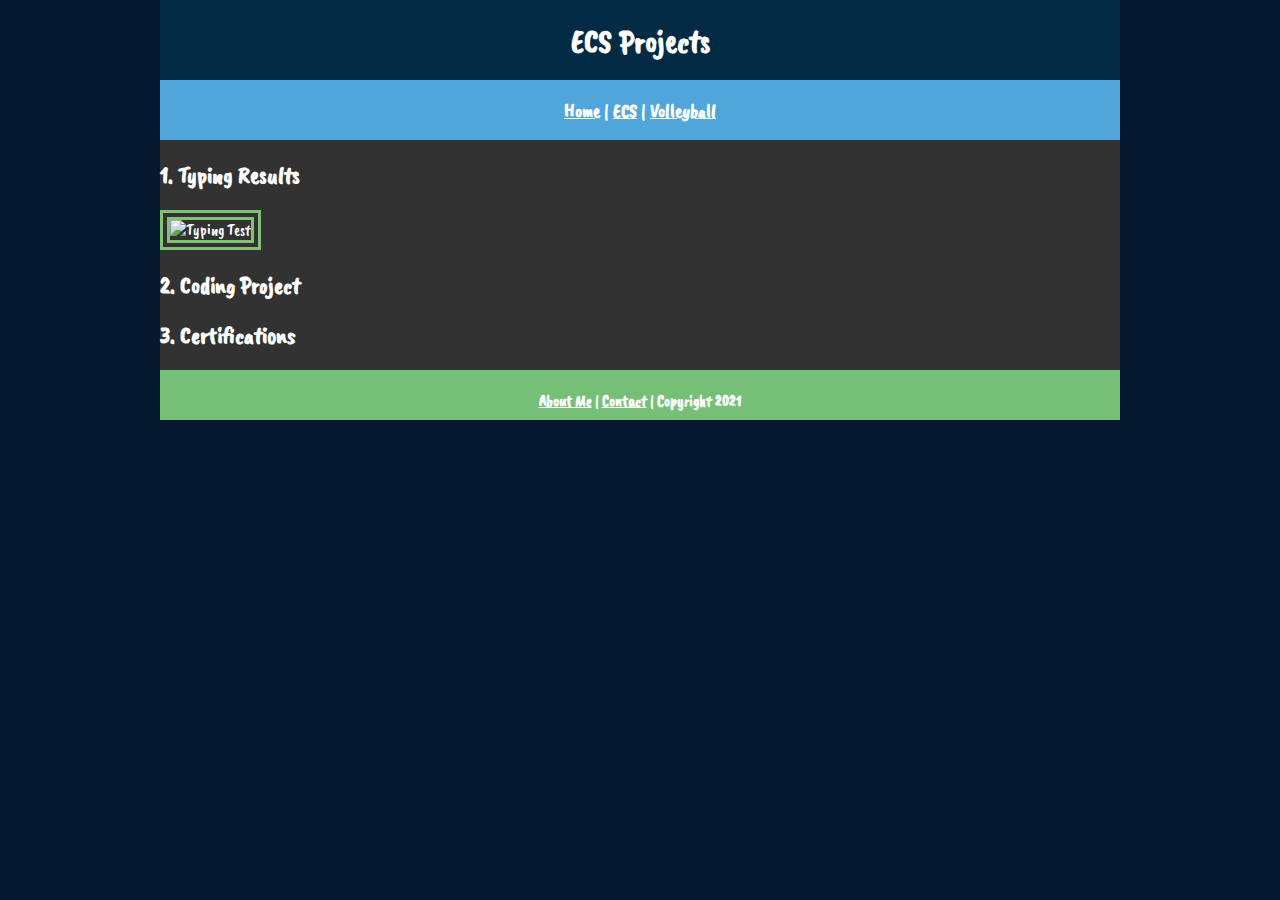
==== ecs/index.html @ 9391df74 "Update index.html" ====
<!DOCTYPE html>
<html class="homePage">
<head>
	<!-- This is a comment! Text here will be ignored by the browser. -->
	<meta charset="UTF-8">
	<title> Chrissy's ECS Projects </title>
	<link href="../myCSS.css" rel="stylesheet" type="text/css">
	<link rel="preconnect" href="https://fonts.googleapis.com">
<link rel="preconnect" href="https://fonts.gstatic.com" crossorigin>
<link href="https://fonts.googleapis.com/css2?family=Caveat+Brush&display=swap" rel="stylesheet">
</head>
<body>
<div class="container">
  <div class="header">
  	<h1> ECS Projects </h1>
  </div>
  <div class="nav">
    <h3> <a href="../index.html">Home</a> | <a href="index.html">ECS</a> | <a href="../Volleyball/index.html">Volleyball</a></h3>
  </div>
  <div class="content">
	  <h2> 1. Typing Results</h2>
	  <img style="border:10px double #83c276" src=../images/Typing-Test.png" alt="Typing Test" width="300px">
	  <h2> 2. Coding Project</h2>
	  <h2> 3. Certifications</h2>
  </div>
  <div class="footer">
    <h4> <a href="../aboutme.html">About Me</a> | <a href="mailto:9644818@graniteschools.org">Contact</a> | Copyright 2021</h4>
  </div>
</div>
</body>
</html>
---- myCSS.css ----
@charset "UTF-8";
/* This is a comment! Text here will be ignored by the browser. */
body {
	font-family: "Caveat Brush", serif;
     background-color: #29507A;
     margin: 0;
     padding: 0;
     color: #FFFFFF;
}
.caveat-brush-regular {
  font-family: "Caveat Brush", serif;
  font-weight: 400;
  font-style: normal;
  font-size: 24px;
}
a:link {
     color: #FFFFFF;
}
a:visited {
     color: #FFFFFF;
}
a:hover, a:active, a:focus { 
     text-decoration: underline;
	text-decoration-style: wavy;
}
.homePage {
	background: #051830;
}
.container {
	width: 960px;
	margin: 0 auto;
}
.header {
	background: #012B45;
	text-align: center;
	margin: 0px;
	padding: 5;
	float: left;
	width: 100%;
	height: 80px;
}
.nav {
	background: #50A6DB;
	margin: 0px;
	padding: 5;
	float: left;
	width: 100%;
	height: 60px;
	text-align: center;
}
.content {
	background: #323232;
	margin: 0px;
	float: left;
	width: 100%;
	text-align: left;
}
.footer {
	background: #75C076;
	margin: 0px;
	float: left;
	width: 100%;
	height: 50px;
	text-align: center;
}
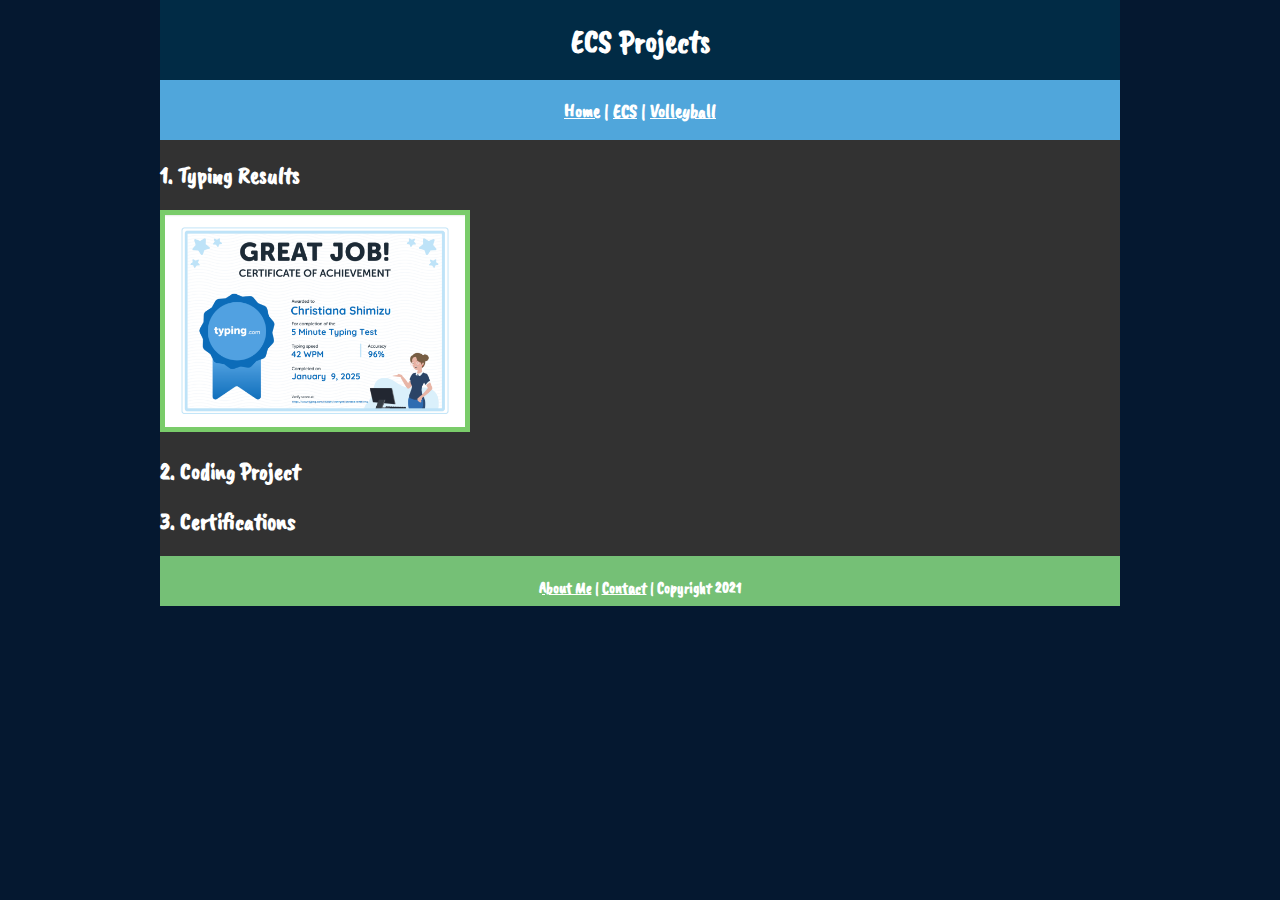
==== commit a2ceaa0c: "Update index.html" ====
--- a/ecs/index.html
+++ b/ecs/index.html
@@ -19,7 +19,7 @@
   </div>
   <div class="content">
 	  <h2> 1. Typing Results</h2>
-	  <img style="border:10px double #83c276" src=../images/Typing-Test.png" alt="Typing Test" width="300px">
+	  <img src="../images/Typing-Test.png" alt="Typing Test" width="300px" style="border:5px solid #7acc6a">
 	  <h2> 2. Coding Project</h2>
 	  <h2> 3. Certifications</h2>
   </div>
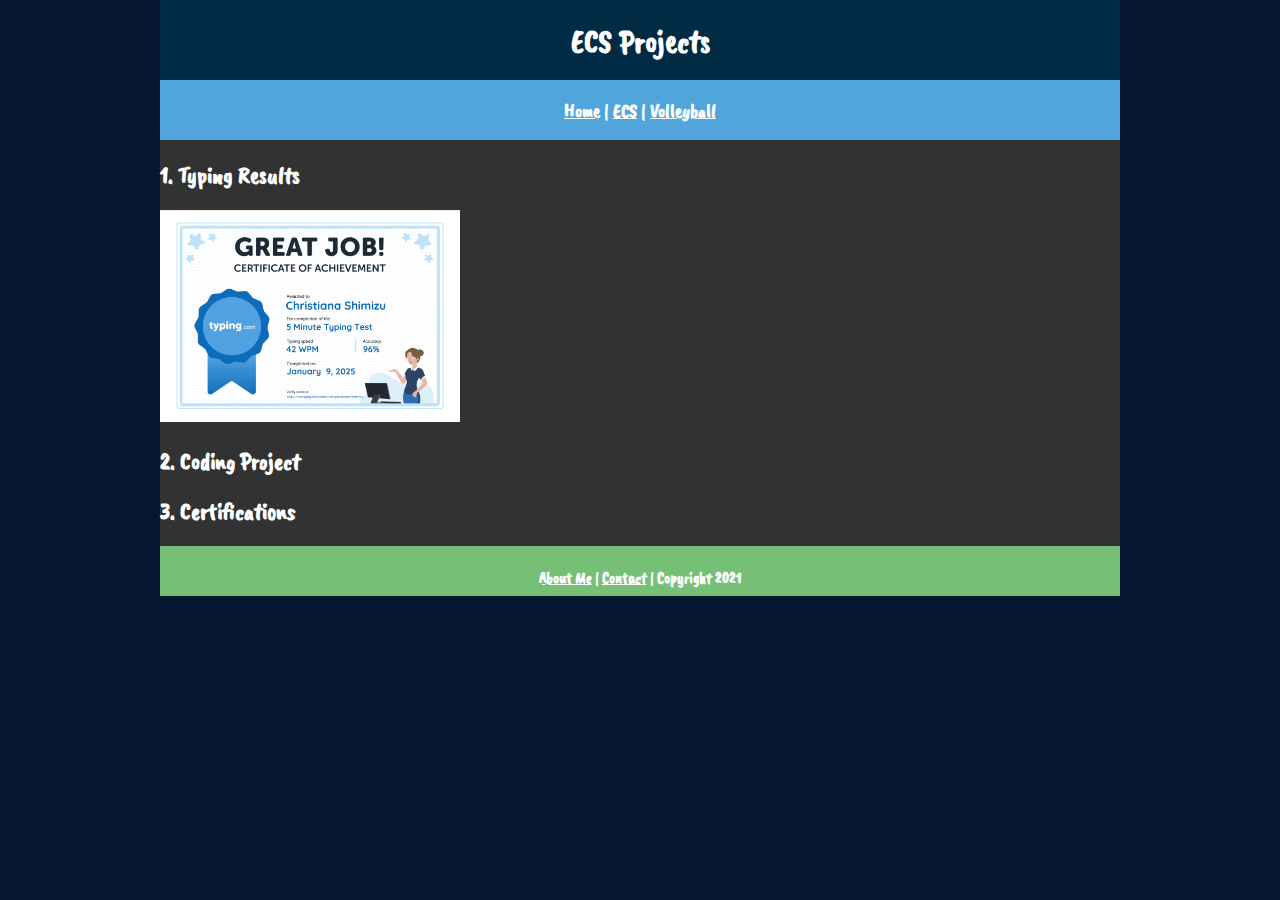
==== commit d4bed282: "Update index.html" ====
--- a/ecs/index.html
+++ b/ecs/index.html
@@ -19,7 +19,7 @@
   </div>
   <div class="content">
 	  <h2> 1. Typing Results</h2>
-	  <img src="../images/Typing-Test.png" alt="Typing Test" width="300px" style="border:5px solid #7acc6a">
+	  <img src="../images/Typing-Test.png" alt="Typing Test" width="300px">
 	  <h2> 2. Coding Project</h2>
 	  <h2> 3. Certifications</h2>
   </div>
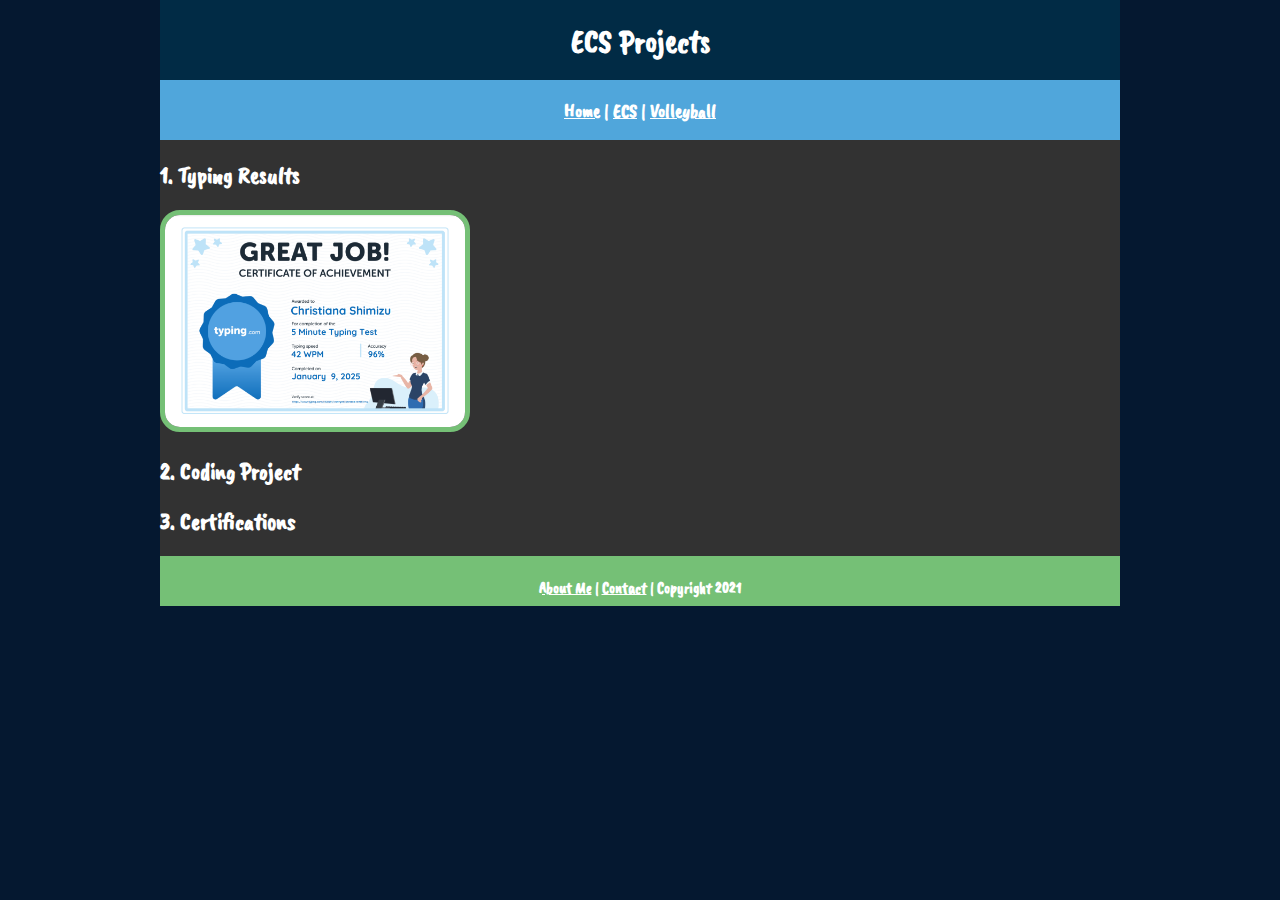
==== commit a4c5c93b: "Update index.html" ====
--- a/ecs/index.html
+++ b/ecs/index.html
@@ -4,7 +4,7 @@
 	<!-- This is a comment! Text here will be ignored by the browser. -->
 	<meta charset="UTF-8">
 	<title> Chrissy's ECS Projects </title>
-	<link href="../myCSS.css" rel="stylesheet" type="text/css">
+	<link href="../ECS.css" rel="stylesheet" type="text/css">
 	<link rel="preconnect" href="https://fonts.googleapis.com">
 <link rel="preconnect" href="https://fonts.gstatic.com" crossorigin>
 <link href="https://fonts.googleapis.com/css2?family=Caveat+Brush&display=swap" rel="stylesheet">
--- a/ECS.css
+++ b/ECS.css
@@ -0,0 +1,71 @@
+@charset "UTF-8";
+/* This is a comment! Text here will be ignored by the browser. */
+body {
+	font-family: "Caveat Brush", serif;
+     background-color: #29507A;
+     margin: 0;
+     padding: 0;
+     color: #FFFFFF;
+}
+.caveat-brush-regular {
+  font-family: "Caveat Brush", serif;
+  font-weight: 400;
+  font-style: normal;
+  font-size: 24px;
+}
+a:link {
+     color: #FFFFFF;
+}
+a:visited {
+     color: #FFFFFF;
+}
+a:hover, a:active, a:focus { 
+     text-decoration: underline;
+	text-decoration-style: wavy;
+}
+.homePage {
+	background: #051830;
+}
+.container {
+	width: 960px;
+	margin: 0 auto;
+}
+.header {
+	background: #012B45;
+	text-align: center;
+	margin: 0px;
+	padding: 5;
+	float: left;
+	width: 100%;
+	height: 80px;
+}
+.nav {
+	background: #50A6DB;
+	margin: 0px;
+	padding: 5;
+	float: left;
+	width: 100%;
+	height: 60px;
+	text-align: center;
+}
+.content {
+	background: #323232;
+	margin: 0px;
+	float: left;
+	width: 100%;
+	text-align: left;
+}
+.footer {
+	background: #75C076;
+	margin: 0px;
+	float: left;
+	width: 100%;
+	height: 50px;
+	text-align: center;
+}
+img { 
+border-color: #75C076;
+  border-style: solid;
+  border-radius: 20px;
+  border-width: 5px;
+}
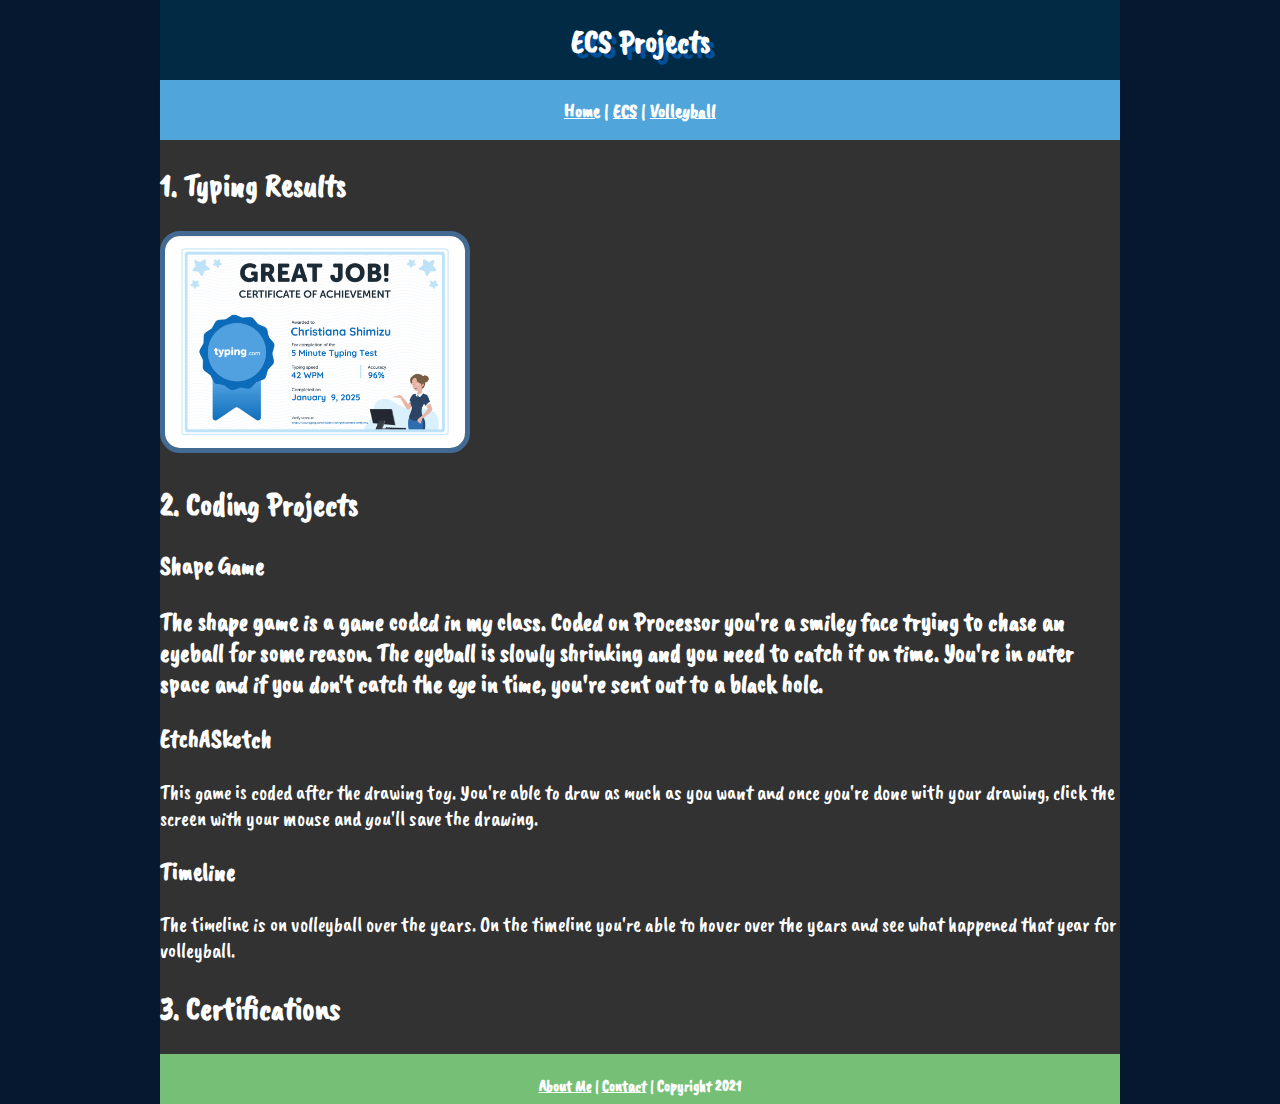
==== commit 456e4e85: "Update index.html" ====
--- a/ecs/index.html
+++ b/ecs/index.html
@@ -20,7 +20,15 @@
   <div class="content">
 	  <h2> 1. Typing Results</h2>
 	  <img src="../images/Typing-Test.png" alt="Typing Test" width="300px">
-	  <h2> 2. Coding Project</h2>
+	  <h2> 2. Coding Projects</h2>
+	  <h3> Shape Game <h3>
+		  <p>The shape game is a game coded in my class. Coded on Processor you're a smiley face trying to chase an eyeball for some reason. The eyeball is slowly shrinking and you need to catch it on time. You're in outer space and if you don't catch the eye in time, you're sent out to a black hole.</p>
+
+	  <h3> EtchASketch </h3>
+		  <p>This game is coded after the drawing toy. You're able to draw as much as you want and once you're done with your drawing, click the screen with your mouse and you'll save the drawing. </p>
+
+	  <h3> Timeline </h3>
+		  <p> The timeline is on volleyball over the years. On the timeline you're able to hover over the years and see what happened that year for volleyball.</p>
 	  <h2> 3. Certifications</h2>
   </div>
   <div class="footer">
--- a/ECS.css
+++ b/ECS.css
@@ -38,6 +38,7 @@
 	float: left;
 	width: 100%;
 	height: 80px;
+	text-shadow: 5px 5px #02509C;
 }
 .nav {
 	background: #50A6DB;
@@ -54,6 +55,7 @@
 	float: left;
 	width: 100%;
 	text-align: left;
+	font-size: 21px;
 }
 .footer {
 	background: #75C076;
@@ -64,8 +66,8 @@
 	text-align: center;
 }
 img { 
-border-color: #75C076;
-  border-style: solid;
-  border-radius: 20px;
-  border-width: 5px;
+	border-color: #426A92;
+  	border-style: solid;
+  	border-radius: 20px;
+  	border-width: 5px;
 }
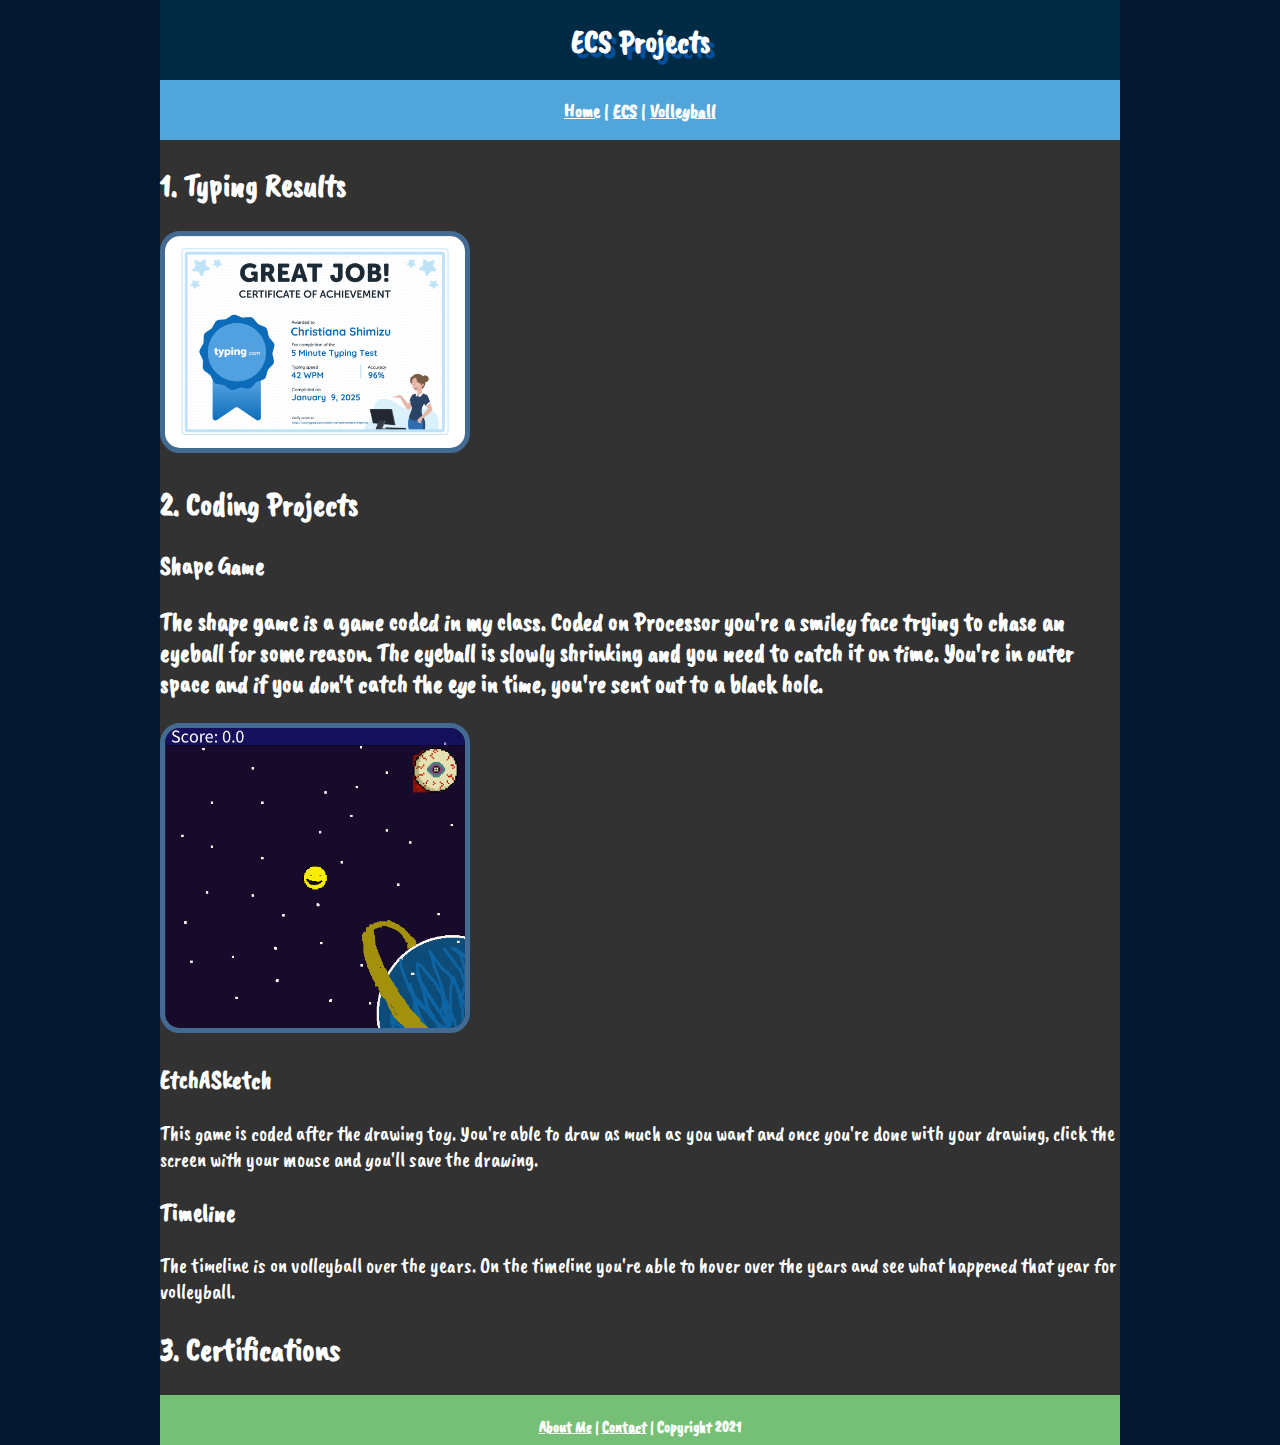
==== commit 45a8098c: "Update index.html" ====
--- a/ecs/index.html
+++ b/ecs/index.html
@@ -23,7 +23,7 @@
 	  <h2> 2. Coding Projects</h2>
 	  <h3> Shape Game <h3>
 		  <p>The shape game is a game coded in my class. Coded on Processor you're a smiley face trying to chase an eyeball for some reason. The eyeball is slowly shrinking and you need to catch it on time. You're in outer space and if you don't catch the eye in time, you're sent out to a black hole.</p>
-
+	 <img src="../images/shapegame.png" alt="Shape Game" width="300px">
 	  <h3> EtchASketch </h3>
 		  <p>This game is coded after the drawing toy. You're able to draw as much as you want and once you're done with your drawing, click the screen with your mouse and you'll save the drawing. </p>
 
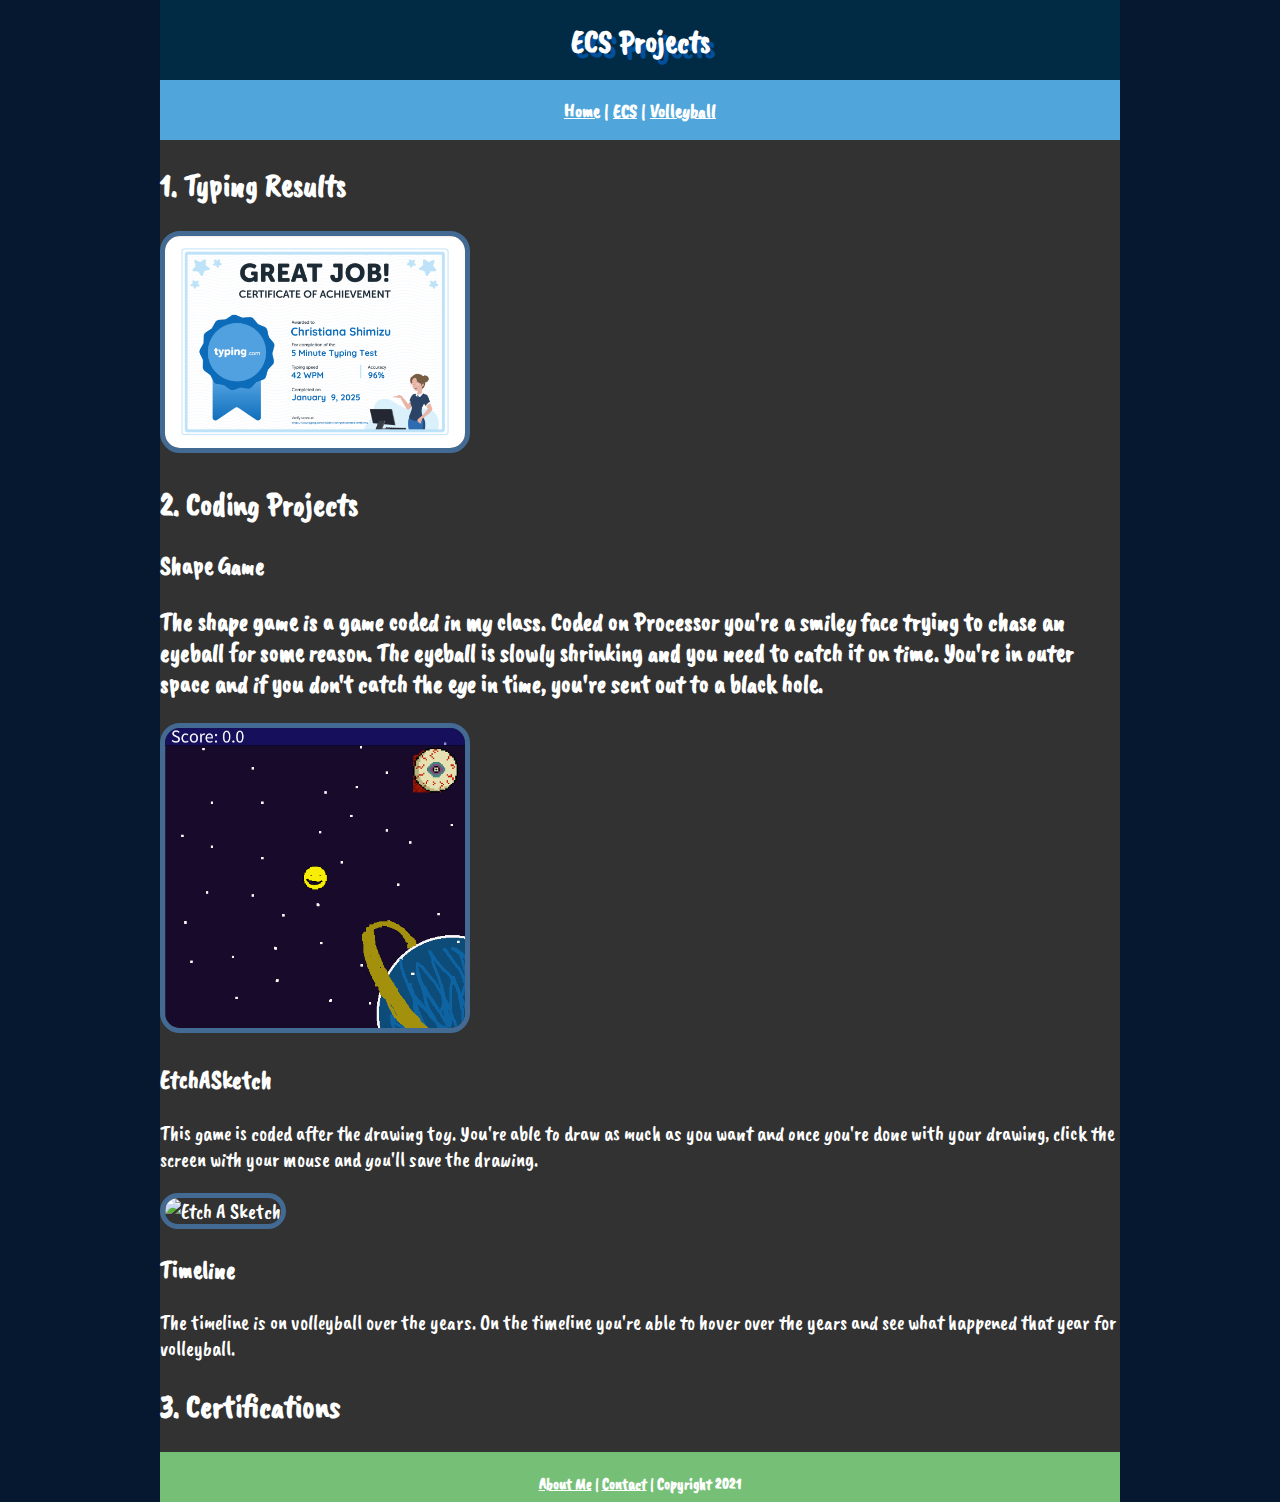
==== commit 361c62e0: "Update index.html" ====
--- a/ecs/index.html
+++ b/ecs/index.html
@@ -23,10 +23,10 @@
 	  <h2> 2. Coding Projects</h2>
 	  <h3> Shape Game <h3>
 		  <p>The shape game is a game coded in my class. Coded on Processor you're a smiley face trying to chase an eyeball for some reason. The eyeball is slowly shrinking and you need to catch it on time. You're in outer space and if you don't catch the eye in time, you're sent out to a black hole.</p>
-	 <img src="../images/shapegame.png" alt="Shape Game" width="300px">
+	  <img src="../images/shapegame.png" alt="Shape Game" width="300px">
 	  <h3> EtchASketch </h3>
 		  <p>This game is coded after the drawing toy. You're able to draw as much as you want and once you're done with your drawing, click the screen with your mouse and you'll save the drawing. </p>
-
+	  <img src="../etchasketch.png" alt="Etch A Sketch" width="300px">
 	  <h3> Timeline </h3>
 		  <p> The timeline is on volleyball over the years. On the timeline you're able to hover over the years and see what happened that year for volleyball.</p>
 	  <h2> 3. Certifications</h2>
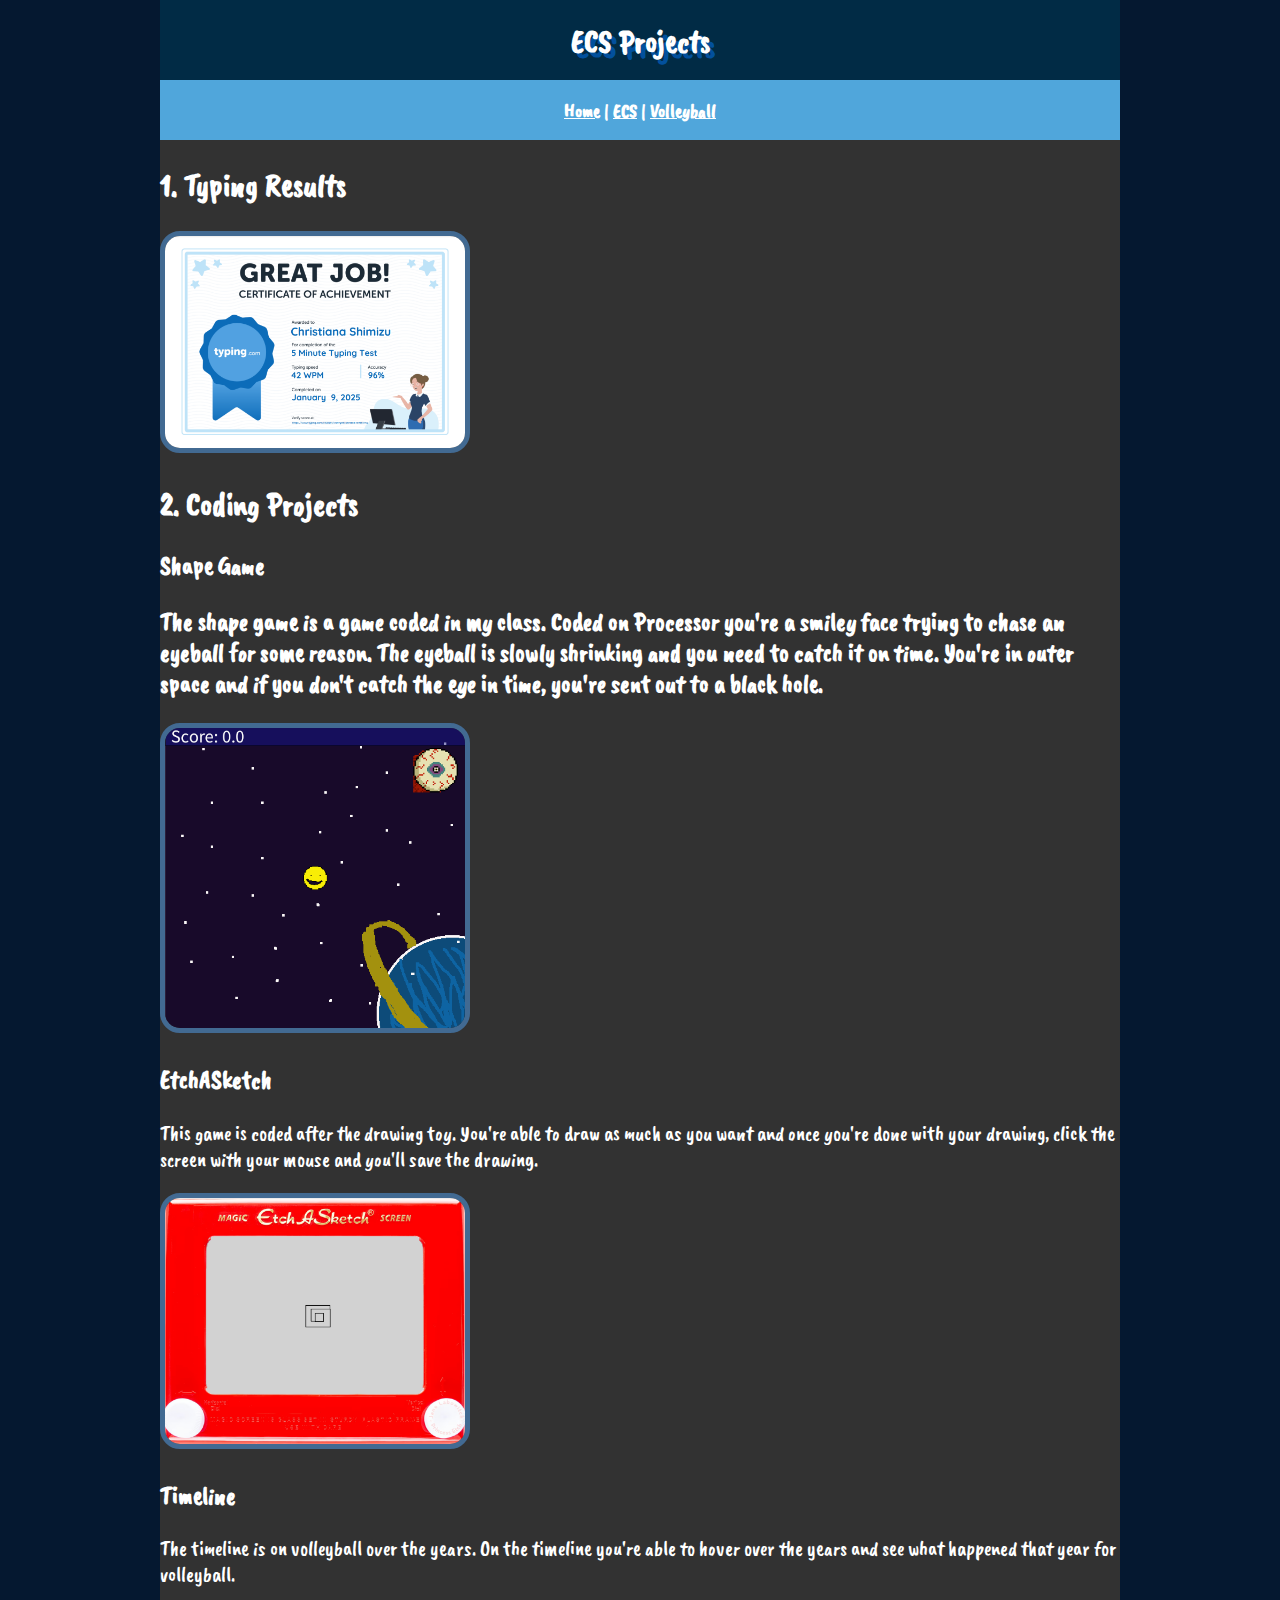
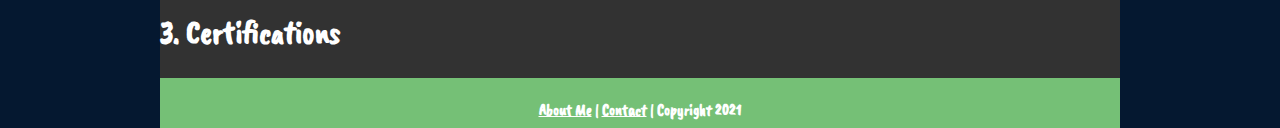
==== commit c72c5776: "Update index.html" ====
--- a/ecs/index.html
+++ b/ecs/index.html
@@ -26,7 +26,7 @@
 	  <img src="../images/shapegame.png" alt="Shape Game" width="300px">
 	  <h3> EtchASketch </h3>
 		  <p>This game is coded after the drawing toy. You're able to draw as much as you want and once you're done with your drawing, click the screen with your mouse and you'll save the drawing. </p>
-	  <img src="../etchasketch.png" alt="Etch A Sketch" width="300px">
+	  <img src="../images/etchasketch.png" alt="Etch A Sketch" width="300px">
 	  <h3> Timeline </h3>
 		  <p> The timeline is on volleyball over the years. On the timeline you're able to hover over the years and see what happened that year for volleyball.</p>
 	  <h2> 3. Certifications</h2>
